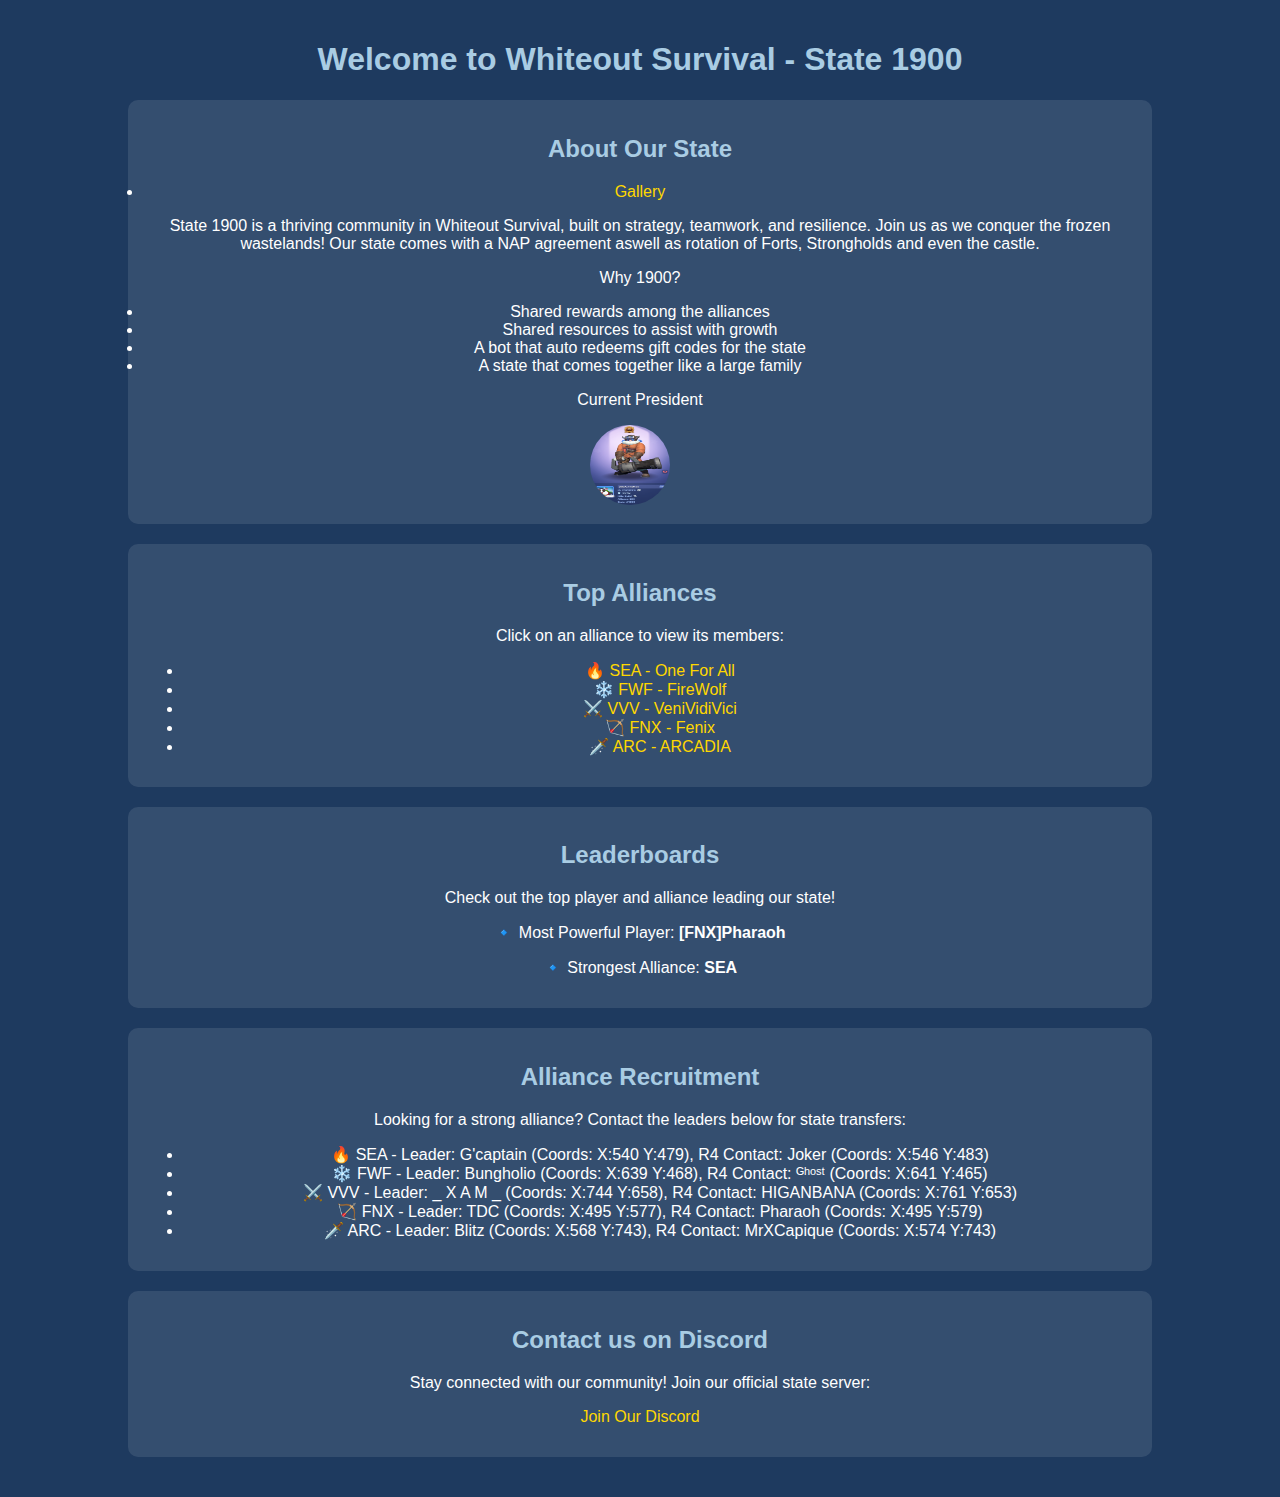
==== index.html @ d3e3e3a9 "Update index.html" ====
<!DOCTYPE html>
<html lang="en">
<head>
    <meta charset="UTF-8">
    <meta name="viewport" content="width=device-width, initial-scale=1.0">
    <title>Whiteout Survival - State 1900</title>
    <style>
        body {
            font-family: Arial, sans-serif;
            background-color: #1E3A5F; /* Deep icy blue */
            color: #FFFFFF;
            text-align: center;
            margin: 0;
            padding: 0;
        }
        .container {
            width: 80%;
            margin: auto;
            padding: 20px;
        }
        h1, h2 {
            color: #A9CCE3; /* Lighter blue for headings */
        }
        .section {
            background-color: rgba(255, 255, 255, 0.1);
            padding: 15px;
            margin: 20px 0;
            border-radius: 10px;
        }
        a {
            color: #FFD700; /* Gold for important links */
            text-decoration: none;
        }
        a:hover {
            text-decoration: underline;
        }
       .president-image {
             width: 80px;
             height: 80px;
             border-radius: 50%;
             margin-right: 20px;
           }
    </style>
</head>
<body>
    <div class="container">
        <h1>Welcome to Whiteout Survival - State 1900</h1>
        
        <div class="section">
            <h2>About Our State</h2>
            <li><a href="Gallery.html">Gallery</a></li>
            <p>State 1900 is a thriving community in Whiteout Survival, built on strategy, teamwork, and resilience. Join us as we conquer the frozen wastelands! Our state comes with a NAP agreement aswell as rotation of Forts, Strongholds and even the castle.</p>
            <p>Why 1900?</p>
            <li>Shared rewards among the alliances</li>
            <li>Shared resources to assist with growth</li>
            <li>A bot that auto redeems gift codes for the state</li>
            <li>A state that comes together like a large family</li>
             <p>Current President</p>
            <img class="president-image" src="President.png" alt="Pres">
        </div>

        <div class="section">
            <h2>Top Alliances</h2>
            <p>Click on an alliance to view its members:</p>
            <ul>
                <li><a href="SEA.html">🔥 SEA - One For All</a></li>
                <li><a href="FWF.html">❄️ FWF - FireWolf</a></li>
                <li><a href="VVV.html">⚔️ VVV - VeniVidiVici</a></li>
                <li><a href="FNX.html">🏹 FNX - Fenix</a></li>
                <li><a href="ARC.html">🗡️ ARC - ARCADIA</a></li>
            </ul>
        </div>

        <div class="section">
            <h2>Leaderboards</h2>
            <p>Check out the top player and alliance leading our state!</p>
            <p>🔹 Most Powerful Player: <strong>[FNX]Pharaoh</strong></p>
            <p>🔹 Strongest Alliance: <strong>SEA</strong></p>
        </div>

        <div class="section">
            <h2>Alliance Recruitment</h2>
            <p>Looking for a strong alliance? Contact the leaders below for state transfers:</p>
            <ul>
                <li>🔥 SEA - Leader: G'captain (Coords: X:540 Y:479), R4 Contact: Joker (Coords: X:546 Y:483)</li>
                <li>❄️ FWF - Leader: Bungholio (Coords: X:639 Y:468), R4 Contact: ᴳʰᵒˢᵗ (Coords: X:641 Y:465)</li>
                <li>⚔️ VVV - Leader: _ X A M _ (Coords: X:744 Y:658), R4 Contact: HIGANBANA (Coords: X:761 Y:653)</li>
                <li>🏹 FNX - Leader: TDC (Coords: X:495 Y:577), R4 Contact: Pharaoh (Coords: X:495 Y:579)</li>
                <li>🗡️ ARC - Leader: Blitz (Coords: X:568 Y:743), R4 Contact: MrXCapique (Coords: X:574 Y:743)</li>
            </ul>
        </div>

        <div class="section">
            <h2>Contact us on Discord</h2>
            <p>Stay connected with our community! Join our official state server:</p>
            <p><a href="https://discord.gg/dVzX5eQTYC">Join Our Discord</a></p>
        </div>
    </div>
</body>
</html>
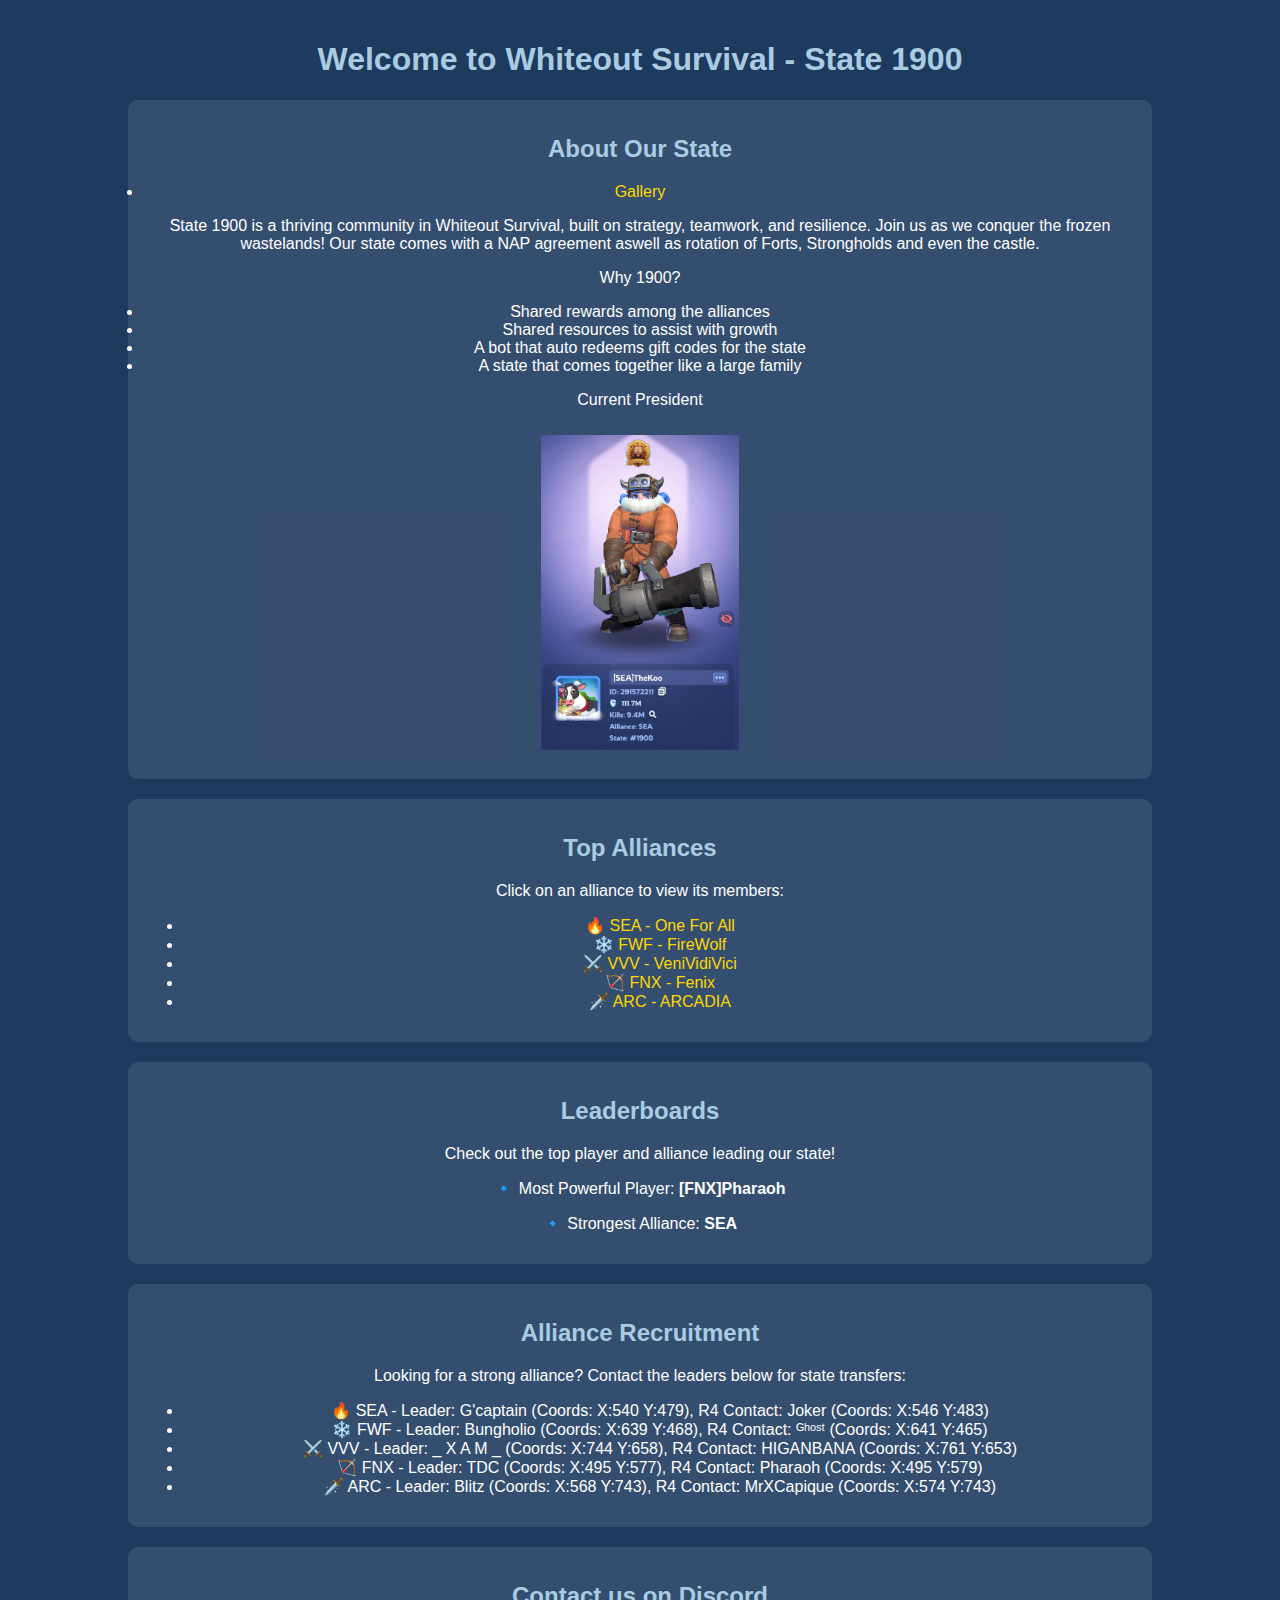
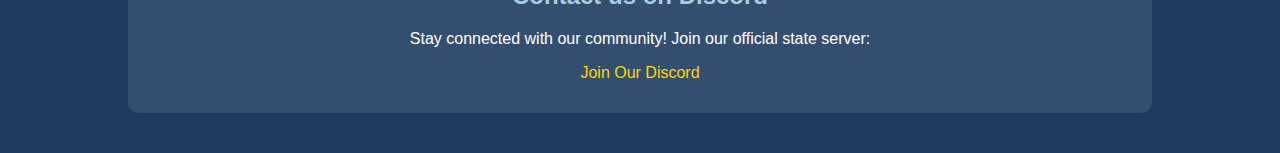
==== commit 680e4b3f: "Update index.html" ====
--- a/index.html
+++ b/index.html
@@ -35,10 +35,11 @@
             text-decoration: underline;
         }
        .president-image {
-             width: 80px;
-             height: 80px;
-             border-radius: 50%;
-             margin-right: 20px;
+            max-width: 20%;
+            height: auto;
+            margin: 10px;
+            cursor: pointer;
+            transition: transform 0.3s ease-in-out;
            }
     </style>
 </head>
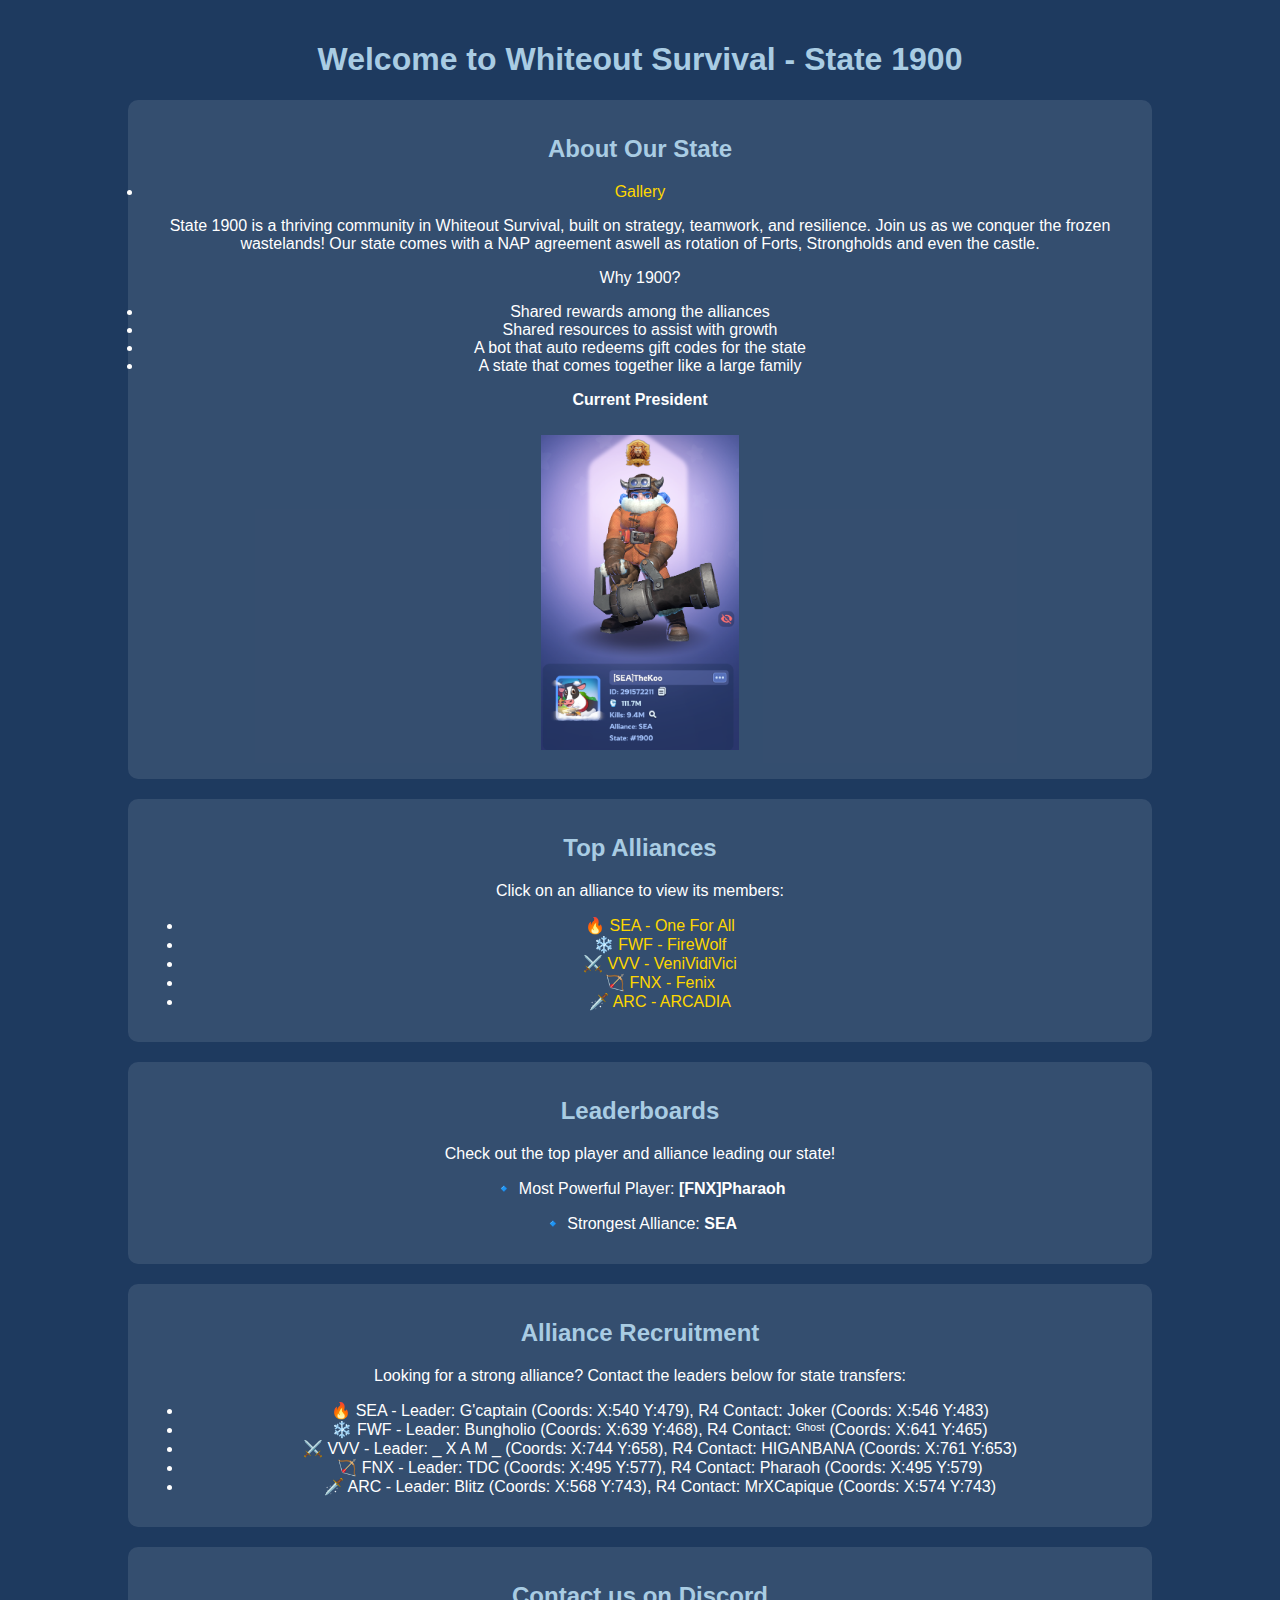
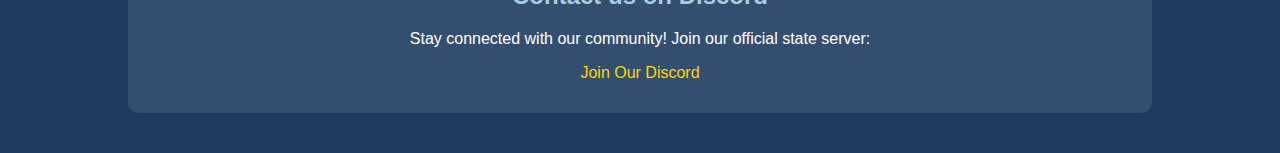
==== commit 6e7eec36: "Update index.html" ====
--- a/index.html
+++ b/index.html
@@ -56,7 +56,7 @@
             <li>Shared resources to assist with growth</li>
             <li>A bot that auto redeems gift codes for the state</li>
             <li>A state that comes together like a large family</li>
-             <p>Current President</p>
+             <p><strong>Current President</strong></p>
             <img class="president-image" src="President.png" alt="Pres">
         </div>
 
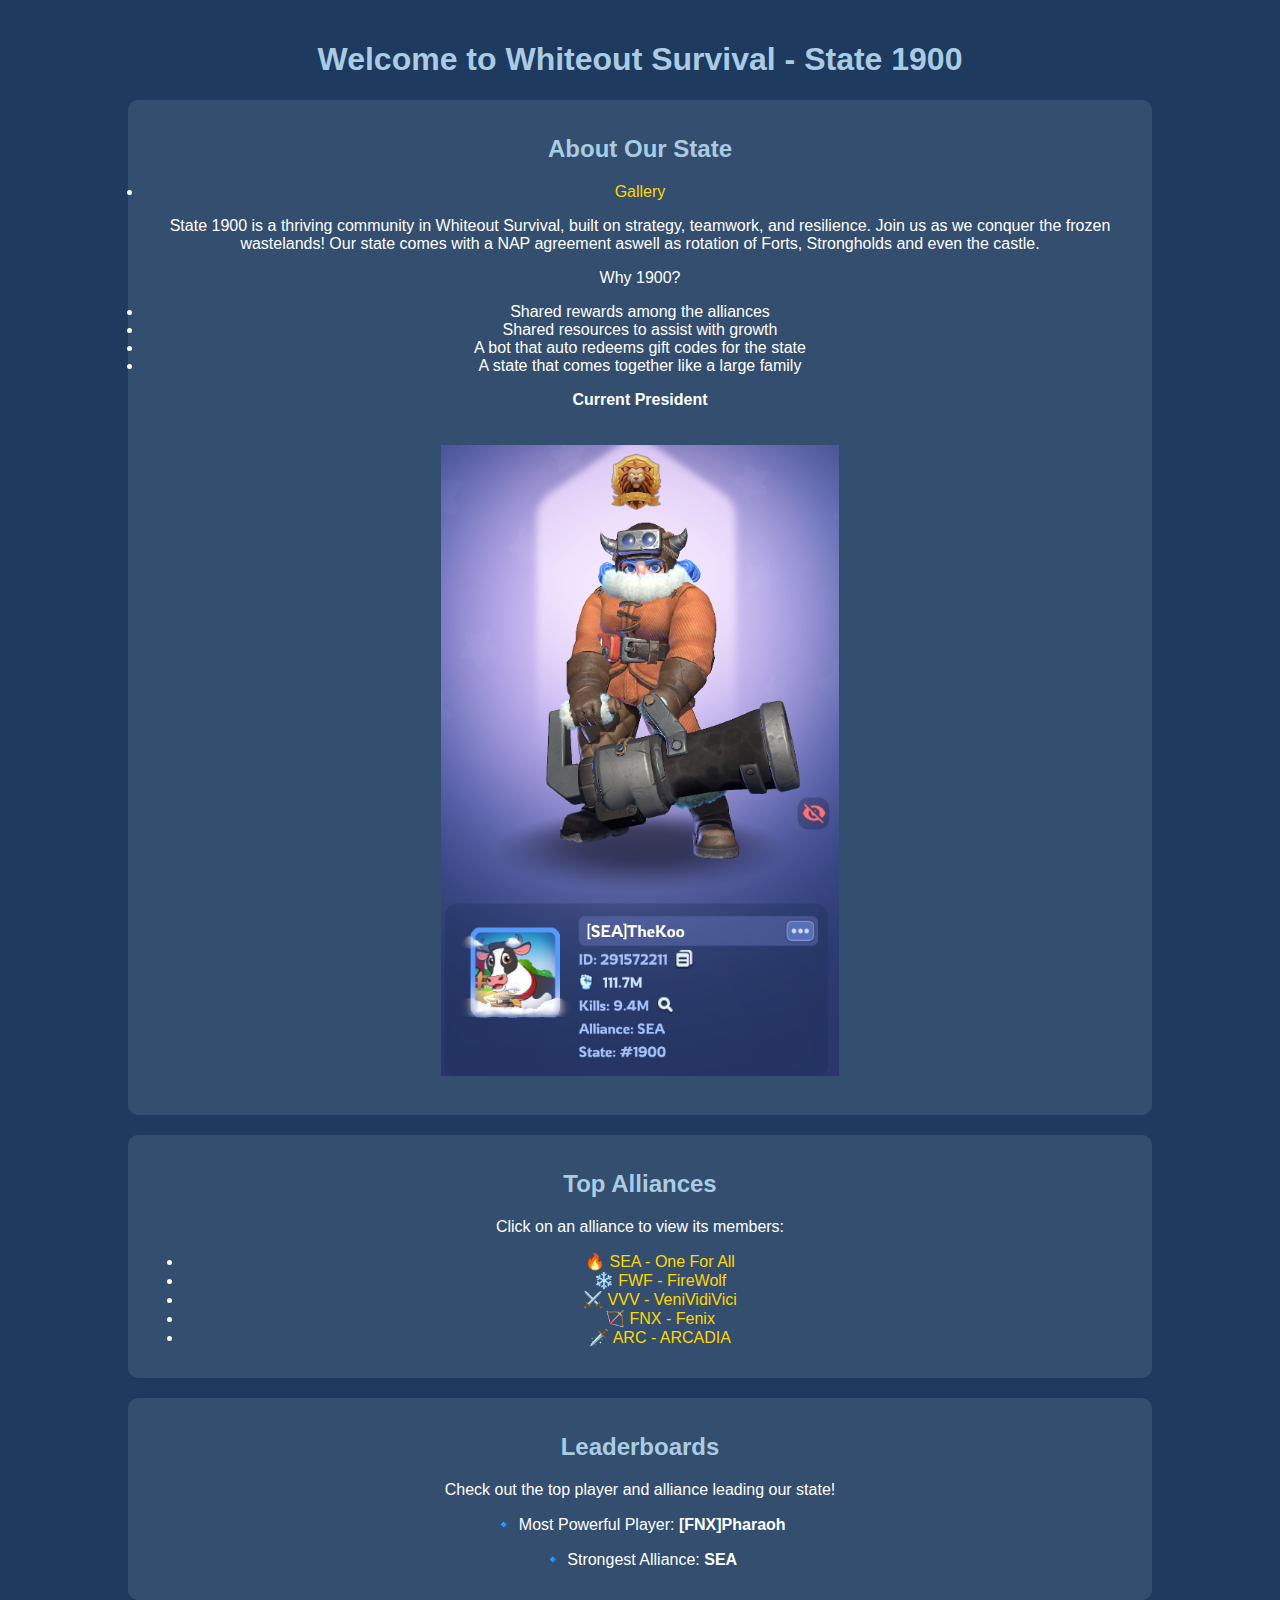
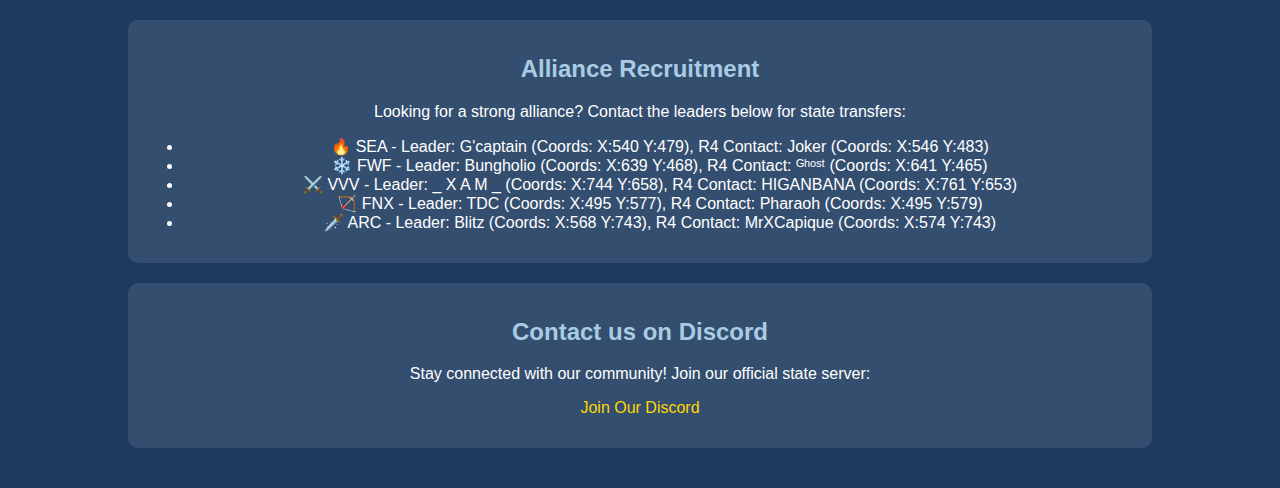
==== commit baf5e5fc: "Update index.html" ====
--- a/index.html
+++ b/index.html
@@ -35,9 +35,9 @@
             text-decoration: underline;
         }
        .president-image {
-            max-width: 20%;
+            max-width: 40%;
             height: auto;
-            margin: 10px;
+            margin: 20px;
             cursor: pointer;
             transition: transform 0.3s ease-in-out;
            }
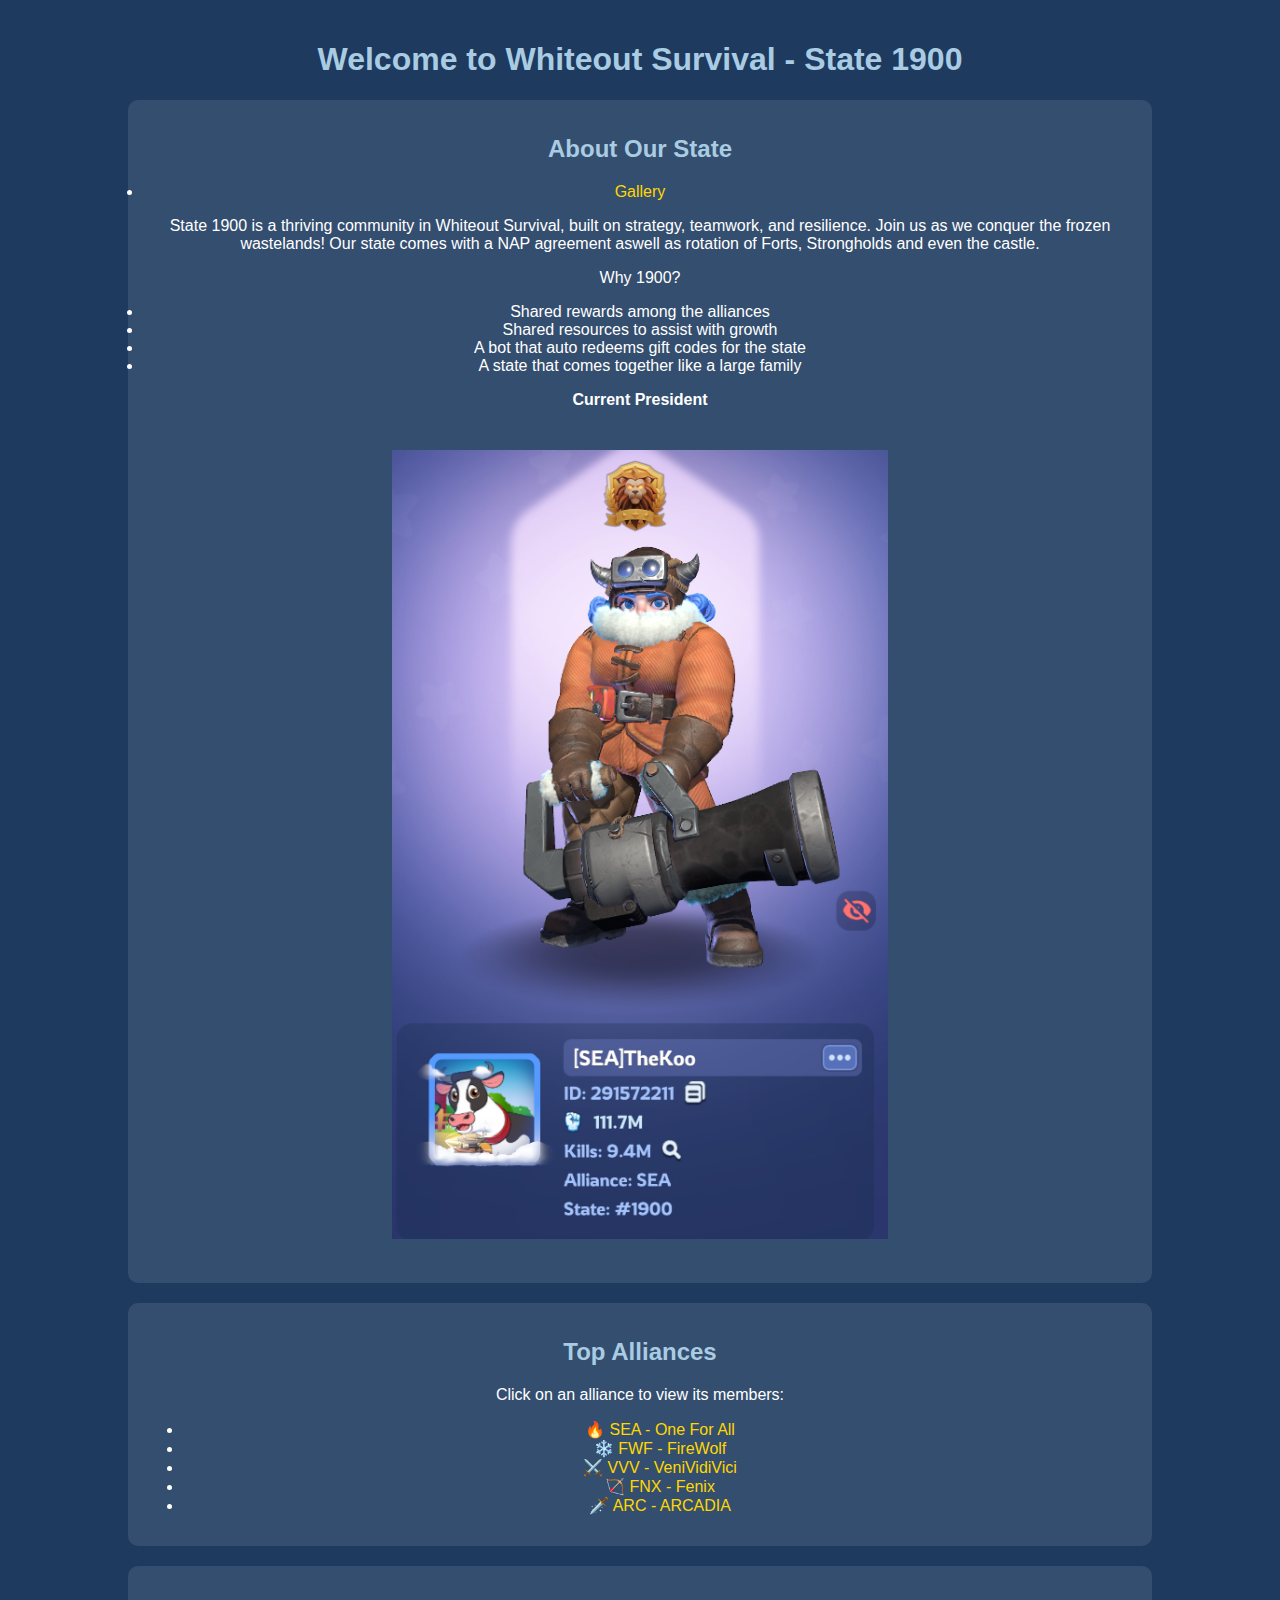
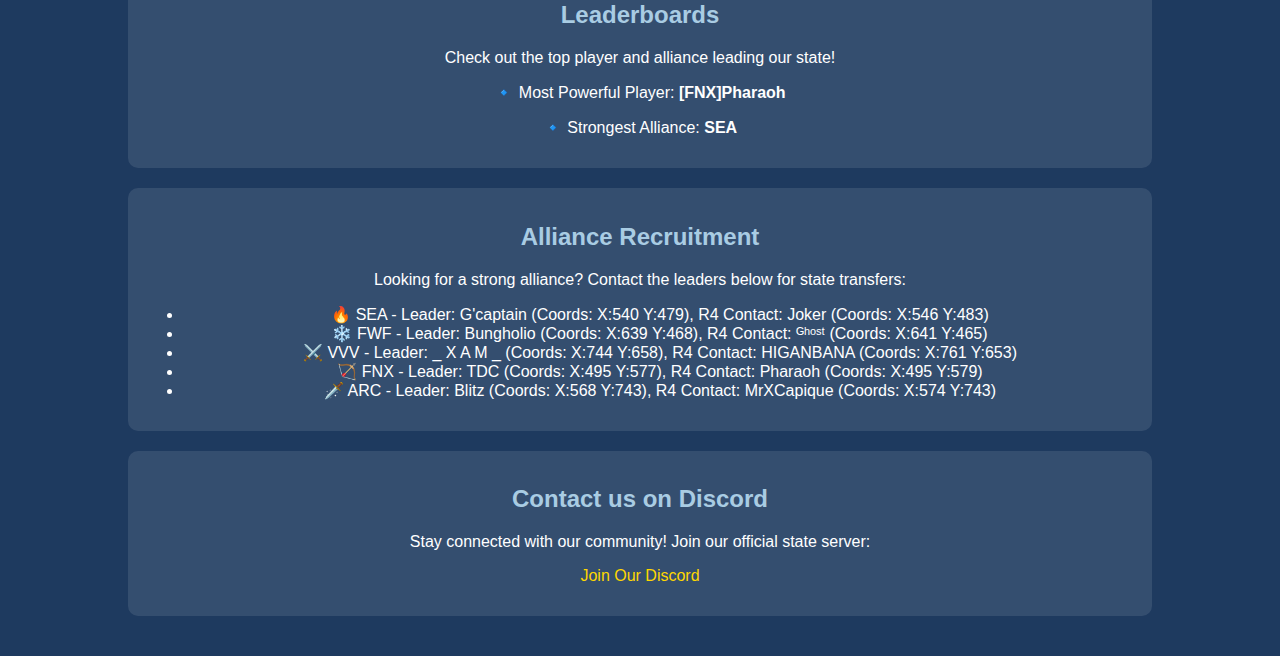
==== commit 710beef4: "Update index.html" ====
--- a/index.html
+++ b/index.html
@@ -35,9 +35,9 @@
             text-decoration: underline;
         }
        .president-image {
-            max-width: 40%;
+            max-width: 50%;
             height: auto;
-            margin: 20px;
+            margin: 25px;
             cursor: pointer;
             transition: transform 0.3s ease-in-out;
            }
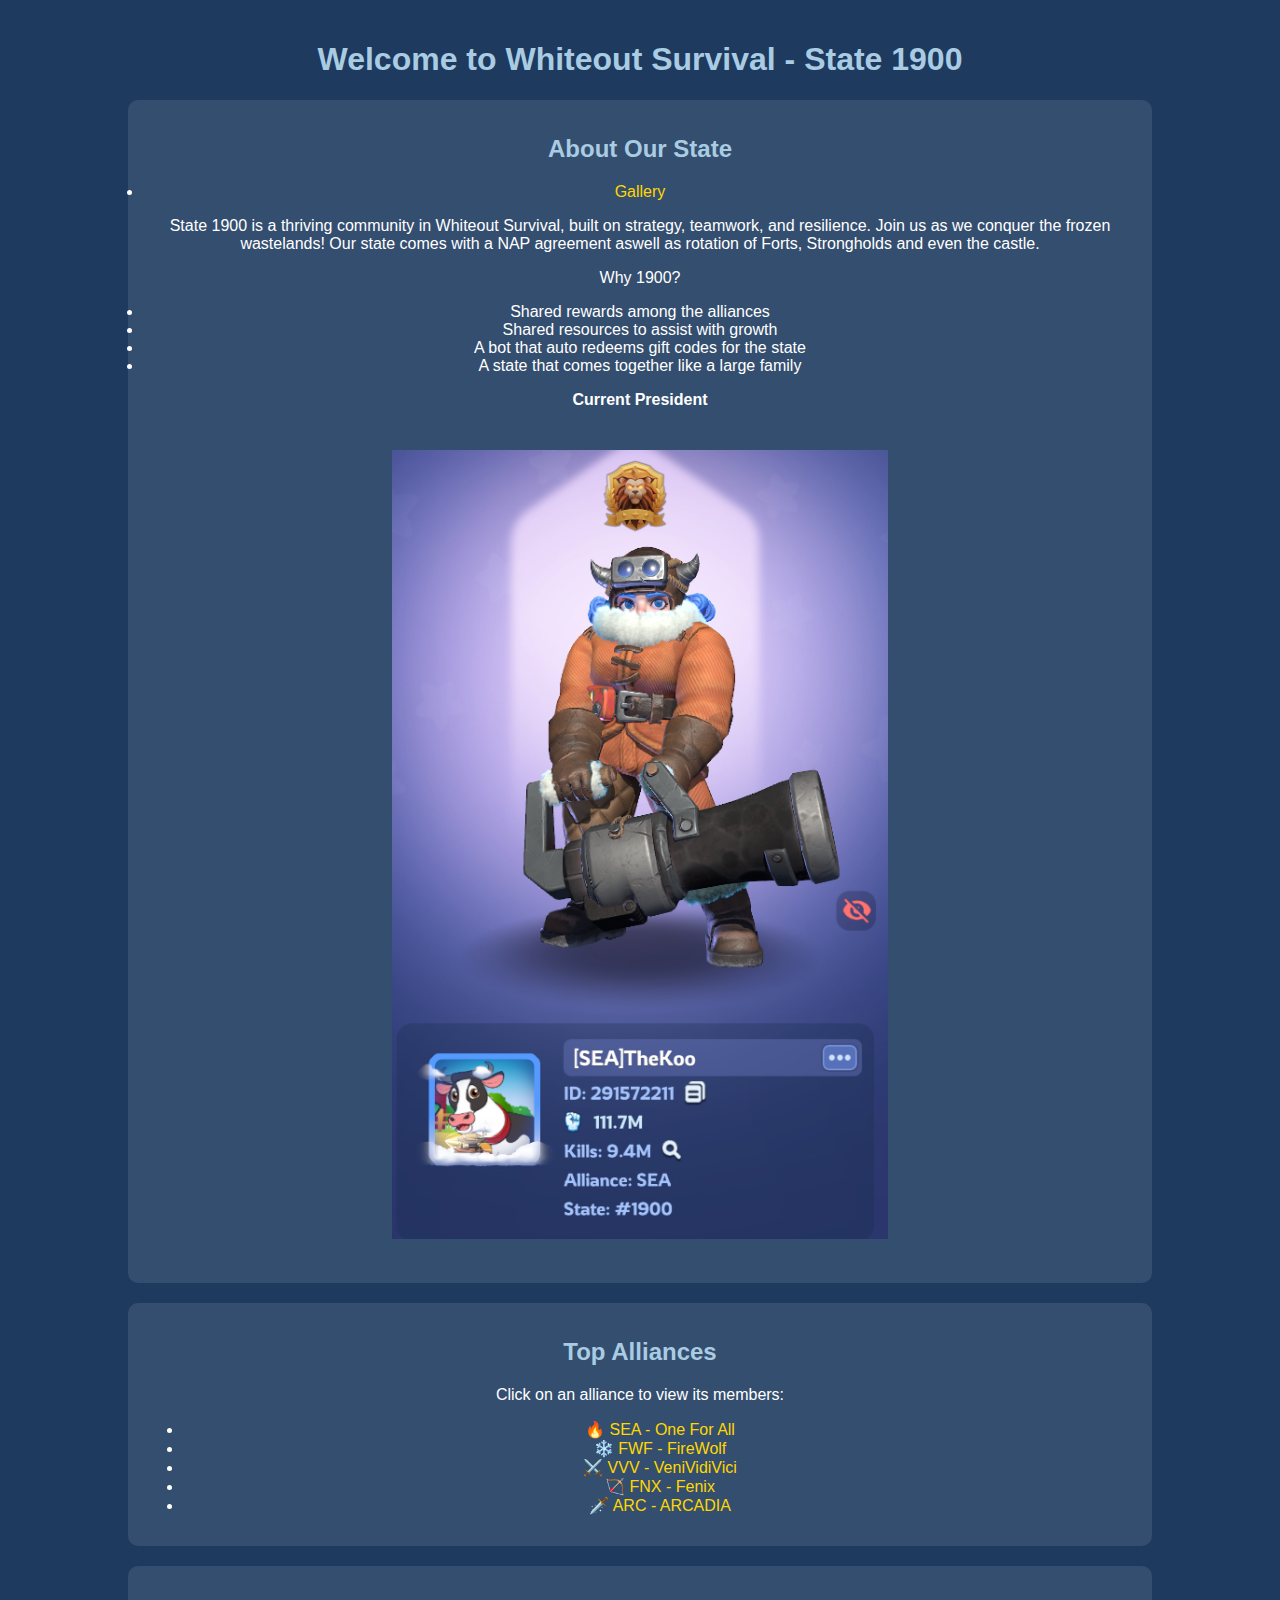
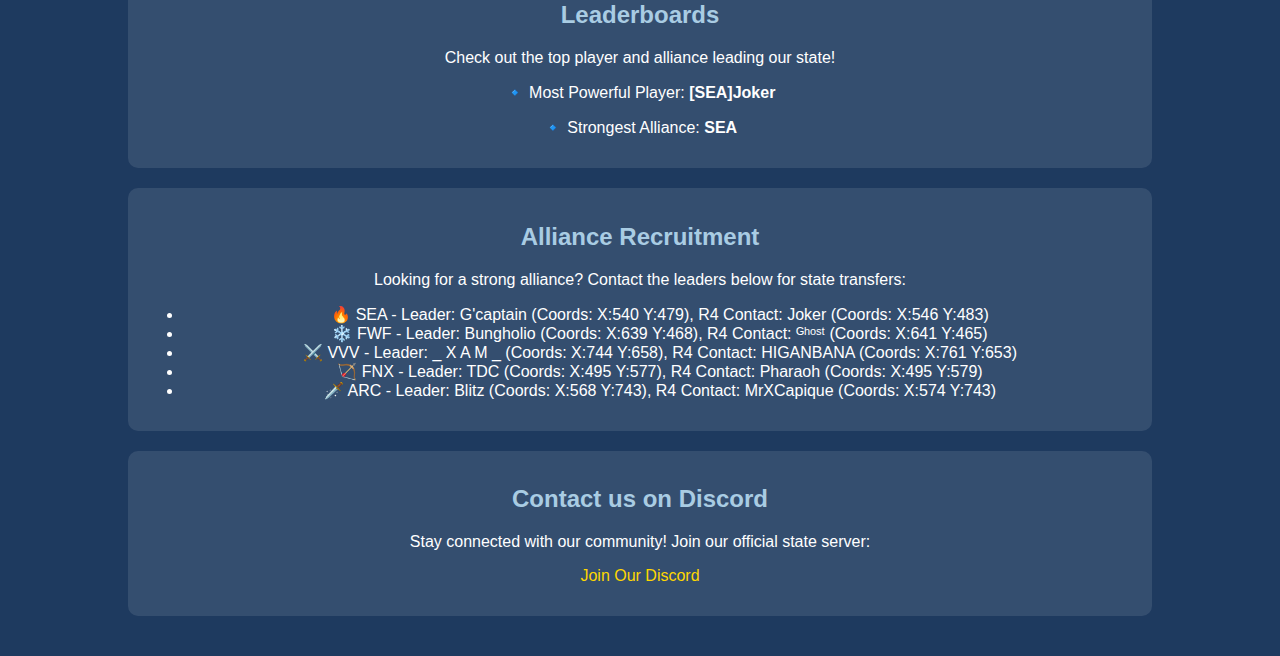
==== commit 5b28155c: "Update index.html" ====
--- a/index.html
+++ b/index.html
@@ -75,7 +75,7 @@
         <div class="section">
             <h2>Leaderboards</h2>
             <p>Check out the top player and alliance leading our state!</p>
-            <p>🔹 Most Powerful Player: <strong>[FNX]Pharaoh</strong></p>
+            <p>🔹 Most Powerful Player: <strong>[SEA]Joker</strong></p>
             <p>🔹 Strongest Alliance: <strong>SEA</strong></p>
         </div>
 
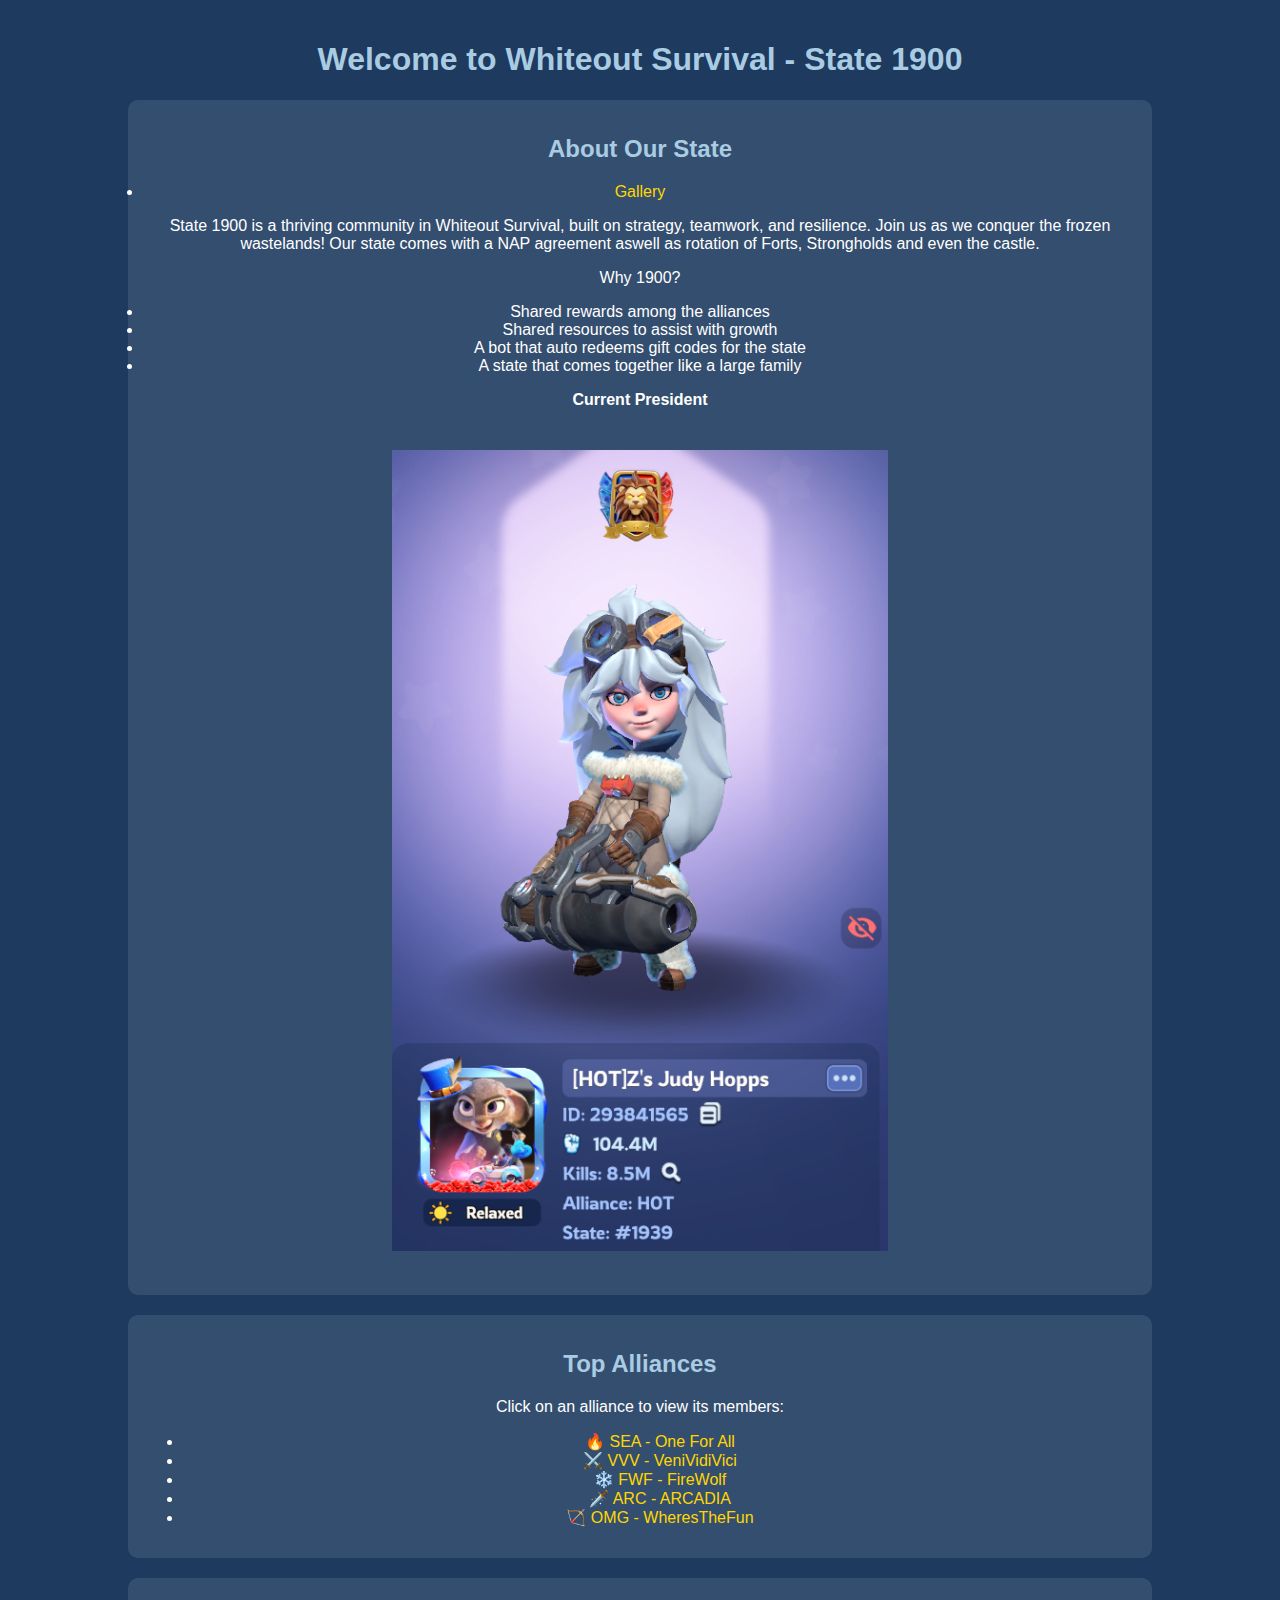
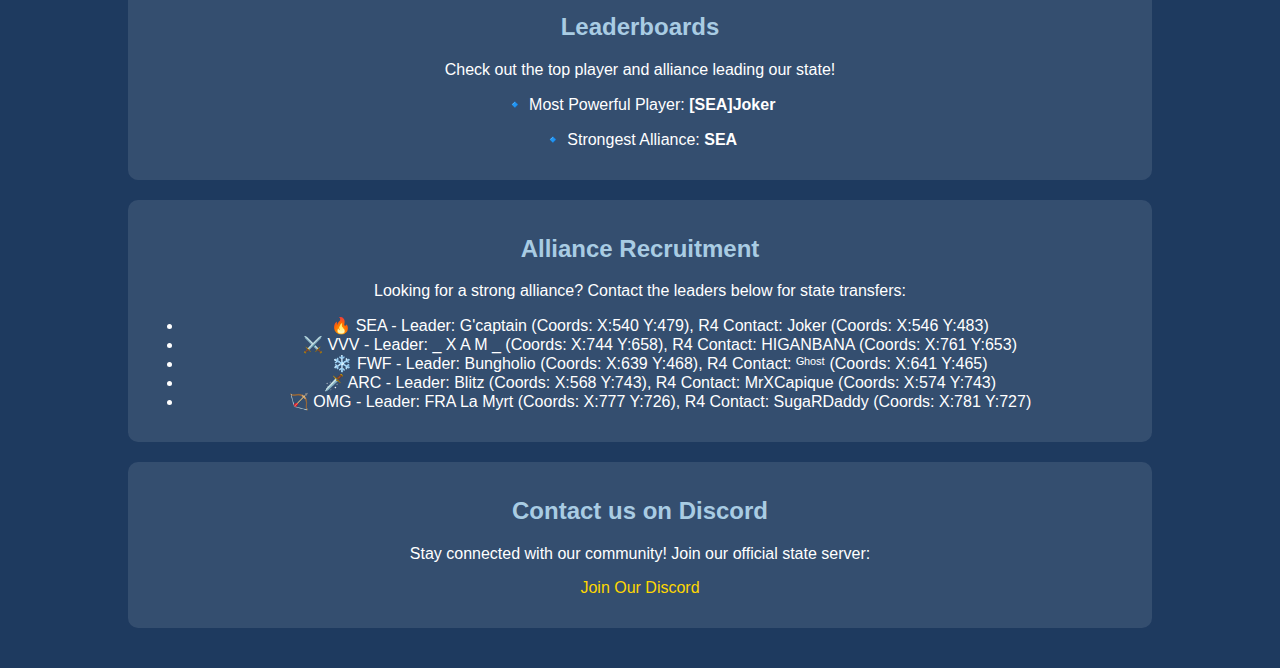
==== commit 1407e87a: "Update index.html" ====
--- a/index.html
+++ b/index.html
@@ -65,10 +65,10 @@
             <p>Click on an alliance to view its members:</p>
             <ul>
                 <li><a href="SEA.html">🔥 SEA - One For All</a></li>
+                <li><a href="VVV.html">⚔️ VVV - VeniVidiVici</a></li>
                 <li><a href="FWF.html">❄️ FWF - FireWolf</a></li>
-                <li><a href="VVV.html">⚔️ VVV - VeniVidiVici</a></li>
-                <li><a href="FNX.html">🏹 FNX - Fenix</a></li>
                 <li><a href="ARC.html">🗡️ ARC - ARCADIA</a></li>
+                <li><a href="OMG.html">🏹 OMG - WheresTheFun</a></li>
             </ul>
         </div>
 
@@ -84,10 +84,10 @@
             <p>Looking for a strong alliance? Contact the leaders below for state transfers:</p>
             <ul>
                 <li>🔥 SEA - Leader: G'captain (Coords: X:540 Y:479), R4 Contact: Joker (Coords: X:546 Y:483)</li>
+                <li>⚔️ VVV - Leader: _ X A M _ (Coords: X:744 Y:658), R4 Contact: HIGANBANA (Coords: X:761 Y:653)</li>
                 <li>❄️ FWF - Leader: Bungholio (Coords: X:639 Y:468), R4 Contact: ᴳʰᵒˢᵗ (Coords: X:641 Y:465)</li>
-                <li>⚔️ VVV - Leader: _ X A M _ (Coords: X:744 Y:658), R4 Contact: HIGANBANA (Coords: X:761 Y:653)</li>
-                <li>🏹 FNX - Leader: TDC (Coords: X:495 Y:577), R4 Contact: Pharaoh (Coords: X:495 Y:579)</li>
                 <li>🗡️ ARC - Leader: Blitz (Coords: X:568 Y:743), R4 Contact: MrXCapique (Coords: X:574 Y:743)</li>
+                <li>🏹 OMG - Leader: FRA La Myrt (Coords: X:777 Y:726), R4 Contact: SugaRDaddy (Coords: X:781 Y:727)</li>
             </ul>
         </div>
 
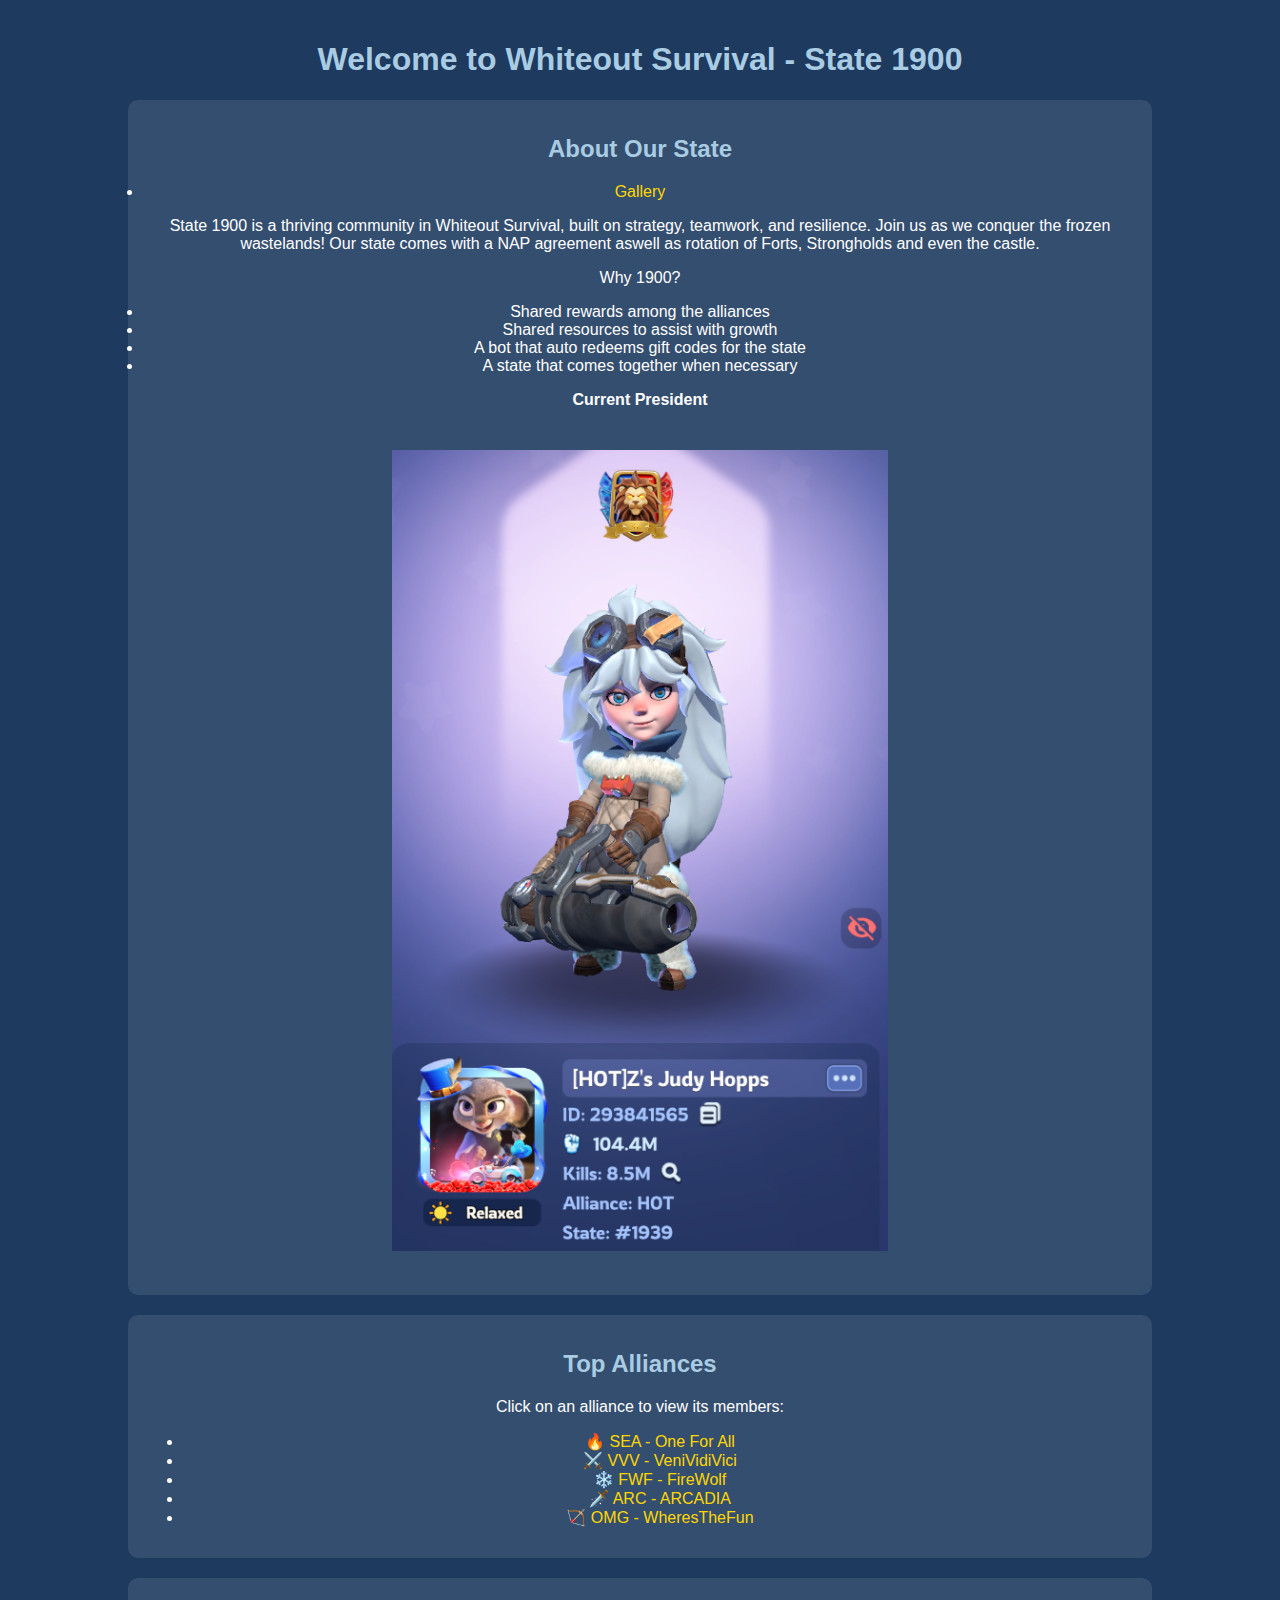
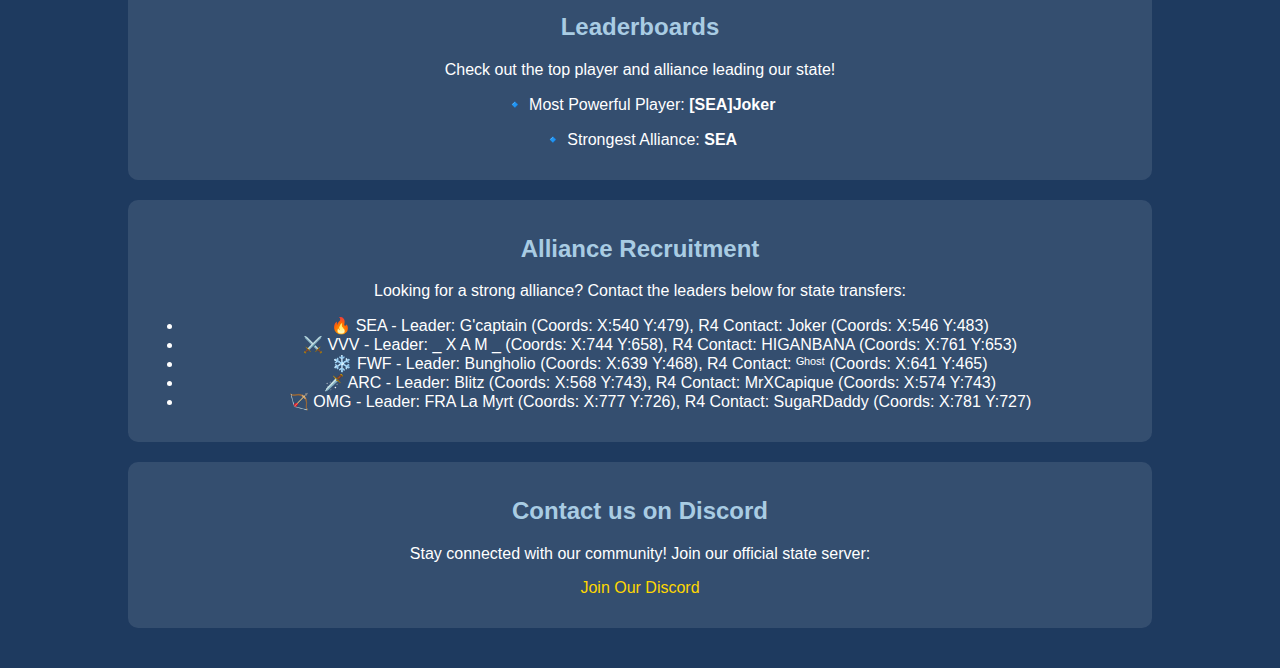
==== commit 43ca64f4: "Update index.html" ====
--- a/index.html
+++ b/index.html
@@ -55,7 +55,7 @@
             <li>Shared rewards among the alliances</li>
             <li>Shared resources to assist with growth</li>
             <li>A bot that auto redeems gift codes for the state</li>
-            <li>A state that comes together like a large family</li>
+            <li>A state that comes together when necessary</li>
              <p><strong>Current President</strong></p>
             <img class="president-image" src="President.png" alt="Pres">
         </div>
